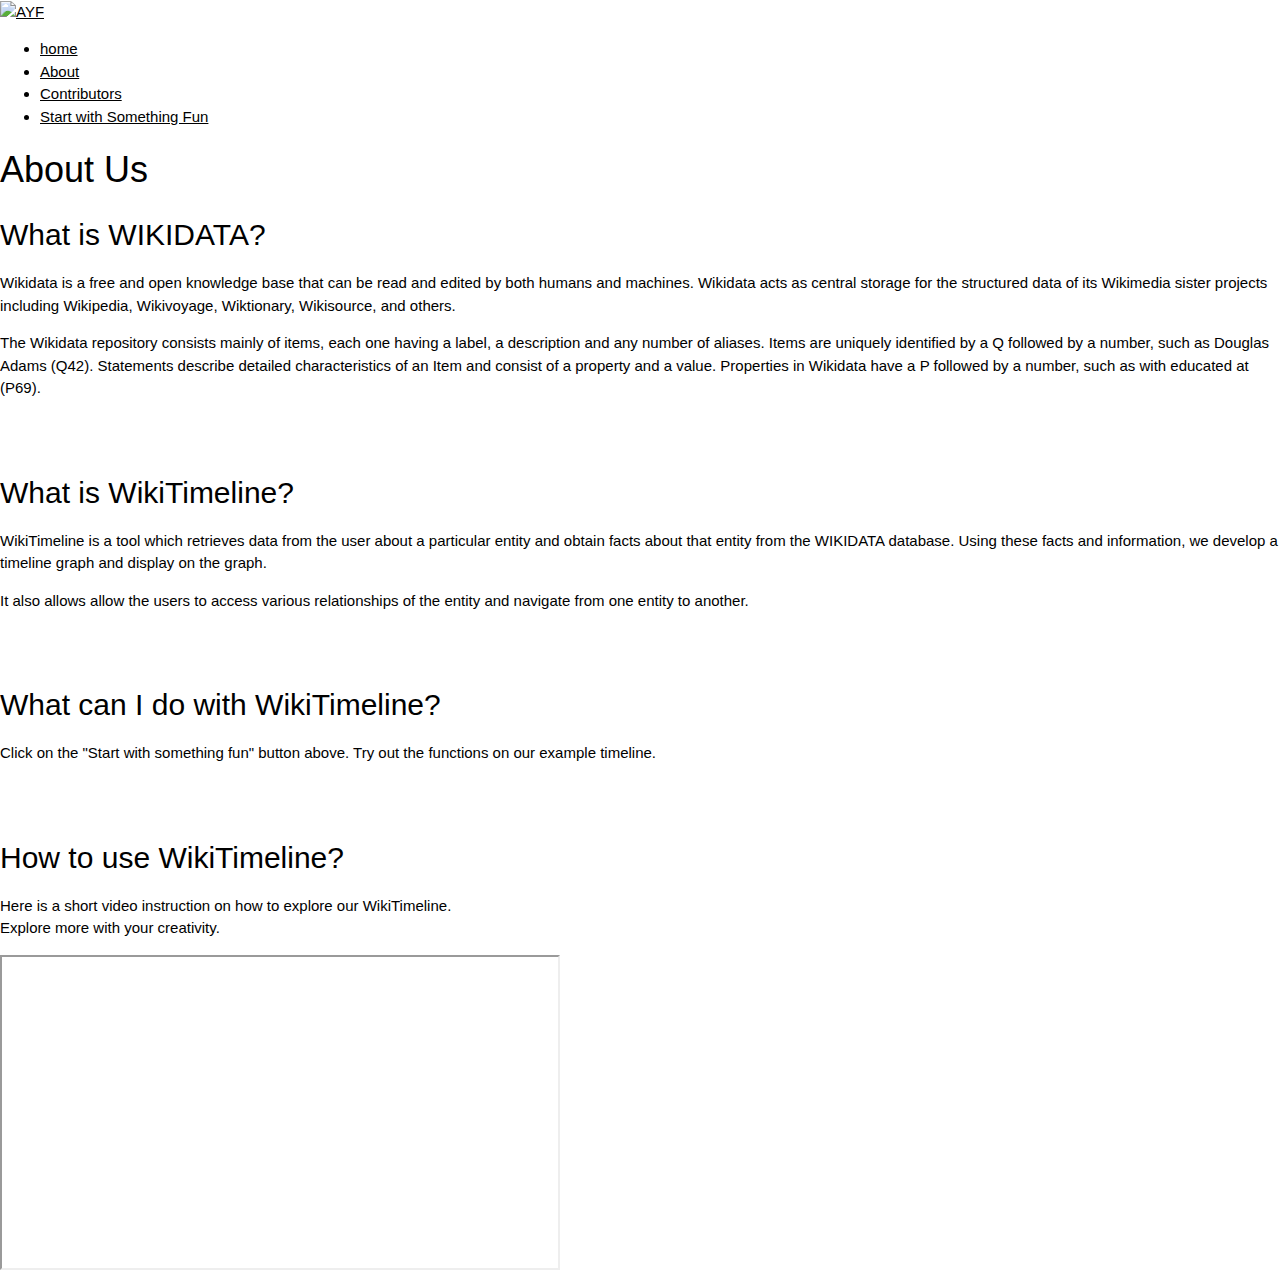
==== about.html @ a0a1fc1e "Add files via upload" ====
<!DOCTYPE html>
<html lang="en">

<head>
    <meta charset="UTF-8">
    <meta name="viewport" content="width=device-width, inital-scale=1.0">
    <title>WikiTimeline</title>
    <link rel="stylesheet" href="https://www.w3schools.com/w3css/4/w3.css">
    <link rel="stylesheet" href="style.css">
    <link rel="wikidata icon" href="pic/logo.png">
    <link rel="stylesheet" href="https://cdnjs.cloudflare.com/ajax/libs/font-awesome/4.7.0/css/font-awesome.min.css">
    <link href="https://cdn.jsdelivr.net/npm/bootstrap@5.0.0-beta3/dist/css/bootstrap.min.css" rel="stylesheet"
        integrity="sha384-eOJMYsd53ii+scO/bJGFsiCZc+5NDVN2yr8+0RDqr0Ql0h+rP48ckxlpbzKgwra6" crossorigin="anonymous">

        <link rel="stylesheet" href="css/font-awesome.min.css">
       <link rel="stylesheet" href="css/animate.css">
       <link rel="stylesheet" href="css/bootstrap.min.css">
       <link href="https://fonts.googleapis.com/css?family=Poppins:100,100i,200,200i,300,300i,400,400i,500,500i,600,600i,700,700i,800,800i,900,900i" rel="stylesheet">
       <link rel="stylesheet" href="css/stylesheet.css">   
</head>

<body>
    <header class="site-header site2-header site3-header header-default header-sticky animated">
		<div class="container-fluid">
			<div class="site2-header1">
				<div class="row">
					<div class="col-md-2 fix-logo">
						<div class="wrapper-logo">
							<a href="index.html" class="logo-default"><img src="pic/logo.png" height="64" alt="AYF"/></a>
						</div>
					</div>
          <div class="col-md-4 col-md-push-6 fix-social">						
      </div>
					<div class="col-md-6 col-md-pull-4 fix-menu">
						<div class="row">
							<nav class="main-menu">
				                <ul class="nav-bar">
				                    <li><a href="index.html">home</a>
				                    </li>
                            <li><a href="about.html">About</a>
				                    </li>
				                    <li><a href="contributor.html">Contributors</a>
				                    </li>
				                    <li><a href="something_fun.html">Start with Something Fun</a>
				                    </li>
				                </ul>
					        </nav>
						</div>
						
					</div>				
				</div>
			</div>
		</div>
	</header>
    <div class="page-heading">
        <h1 class="entry-title">About Us</h1>

        <ul class="entry-breadcrumb">
        </ul>
    </div>



    <div class="container">

        <div class="row">
            <div class="page1-who-we-are-text">

                <h2>What is WIKIDATA?</h2>
                <p>Wikidata is a free and open knowledge base that can be read and edited by both humans and machines.
                    Wikidata acts as central storage for the structured data of its Wikimedia sister projects including
                    Wikipedia, Wikivoyage, Wiktionary, Wikisource, and others.

                </p>

                <p>
                    The Wikidata repository consists mainly of items, each one having a label, a description and any
                    number
                    of aliases.
                    Items are uniquely identified by a Q followed by a number, such as Douglas Adams (Q42).

                    Statements describe detailed characteristics of an Item and consist of a property and a value.
                    Properties in Wikidata have a P followed by a number, such as with educated at (P69).

                </p>



                <br><br>
                <h2>What is WikiTimeline?</h2>
                <p>
                    WikiTimeline is a tool which retrieves data from the user about
                    a particular entity and obtain facts about that entity from the WIKIDATA database.
                    Using these facts and information, we develop a timeline graph and
                    display on the graph.
                </p>

                <p>
                    It also allows allow the users to access various relationships
                    of the entity and navigate from one entity to another.
                </p>


                <br><br>
                <h2>What can I do with WikiTimeline?</h2>
                <p>
                    Click on the "Start with something fun" button above. Try out the functions on
                    our example timeline.
                </p>

                <br><br>
                <h2>How to use WikiTimeline?</h2>
                <p>
                    Here is a short video instruction on how to explore our WikiTimeline.<br>
                    Explore more with your creativity.
                </p>

                <iframe class="PositionVideo" width="560" height="315" src="https://www.youtube.com/embed/3V5ErSckFNQ"
                    title="demo"
                    allow="accelerometer; autoplay; clipboard-write; encrypted-media; gyroscope; picture-in-picture"
                    allowfullscreen=""></iframe>
            </div>
        </div>
    </div>




    </div>

    <script src="assets/js/Nav.js"></script>
    <script src="assets/js/Search.js"></script>
    <script type="text/javascript" src="https://www.gstatic.com/charts/loader.js"></script>
    <script src="https://cdn.jsdelivr.net/npm/d3-sparql@2.0.0/build/d3-sparql.min.js"></script>
    <script src="https://d3js.org/d3.v5.min.js"></script>
    <script src="https://d3js.org/d3-collection.v1.min.js"></script>
    <script src="https://d3js.org/d3-dispatch.v1.min.js"></script>
    <script src="https://d3js.org/d3-request.v1.min.js"></script>

    <script src="https://cdn.jsdelivr.net/npm/bootstrap@5.0.0-beta3/dist/js/bootstrap.bundle.min.js"
        integrity="sha384-JEW9xMcG8R+pH31jmWH6WWP0WintQrMb4s7ZOdauHnUtxwoG2vI5DkLtS3qm9Ekf"
        crossorigin="anonymous"></script>

        <script type="text/javascript" src="assets/js/jquery-3.2.1.min.js"></script>

	<!-- Added by Tanmay  -->
    <script type="text/javascript" src="assets/js/bootstrap.min.js"></script>  
    <script type="text/javascript" src="assets/js/lightgallery.min.js"></script>
    <script type="text/javascript" src="assets/js/parallax.min.js"></script>
    <script type="text/javascript" src="assets/js/main.js"></script>   

      
</body>

</html>
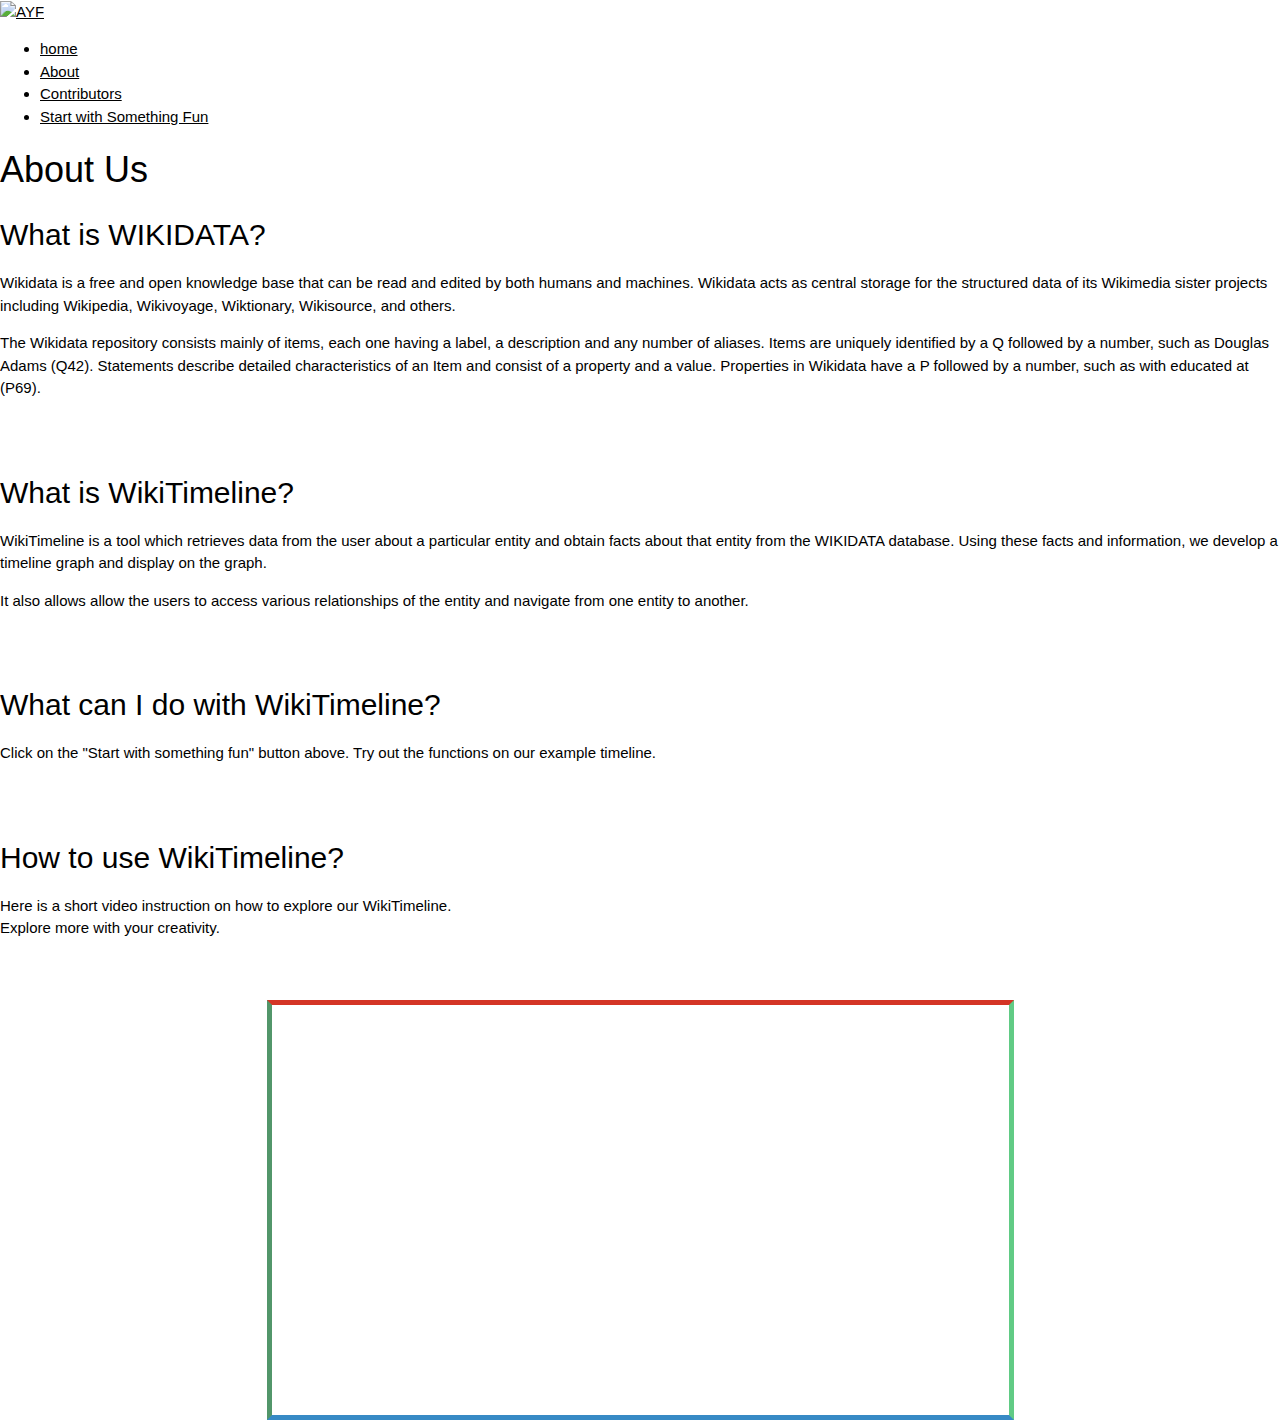
==== commit 5b0e640c: "update the layout and link of demo video" ====
--- a/about.html
+++ b/about.html
@@ -16,7 +16,7 @@
        <link rel="stylesheet" href="css/animate.css">
        <link rel="stylesheet" href="css/bootstrap.min.css">
        <link href="https://fonts.googleapis.com/css?family=Poppins:100,100i,200,200i,300,300i,400,400i,500,500i,600,600i,700,700i,800,800i,900,900i" rel="stylesheet">
-       <link rel="stylesheet" href="css/stylesheet.css">   
+       <link rel="stylesheet" href="css/stylesheet.css">
 </head>
 
 <body>
@@ -29,7 +29,7 @@
 							<a href="index.html" class="logo-default"><img src="pic/logo.png" height="64" alt="AYF"/></a>
 						</div>
 					</div>
-          <div class="col-md-4 col-md-push-6 fix-social">						
+          <div class="col-md-4 col-md-push-6 fix-social">
       </div>
 					<div class="col-md-6 col-md-pull-4 fix-menu">
 						<div class="row">
@@ -46,8 +46,8 @@
 				                </ul>
 					        </nav>
 						</div>
-						
-					</div>				
+
+					</div>
 				</div>
 			</div>
 		</div>
@@ -114,8 +114,8 @@
                     Here is a short video instruction on how to explore our WikiTimeline.<br>
                     Explore more with your creativity.
                 </p>
-
-                <iframe class="PositionVideo" width="560" height="315" src="https://www.youtube.com/embed/3V5ErSckFNQ"
+                <br><br>
+                <iframe class="PositionVideo" width="747" height="420" src="https://www.youtube.com/embed/zj1vGBFcCIE"
                     title="demo"
                     allow="accelerometer; autoplay; clipboard-write; encrypted-media; gyroscope; picture-in-picture"
                     allowfullscreen=""></iframe>
@@ -144,12 +144,12 @@
         <script type="text/javascript" src="assets/js/jquery-3.2.1.min.js"></script>
 
 	<!-- Added by Tanmay  -->
-    <script type="text/javascript" src="assets/js/bootstrap.min.js"></script>  
+    <script type="text/javascript" src="assets/js/bootstrap.min.js"></script>
     <script type="text/javascript" src="assets/js/lightgallery.min.js"></script>
     <script type="text/javascript" src="assets/js/parallax.min.js"></script>
-    <script type="text/javascript" src="assets/js/main.js"></script>   
+    <script type="text/javascript" src="assets/js/main.js"></script>
 
-      
+
 </body>
 
-</html>+</html>
--- a/style.css
+++ b/style.css
@@ -0,0 +1,138 @@
+
+  .center {
+    display: block;
+    margin-left: auto;
+    margin-right: auto;
+    width: 50%;
+  }
+  img {
+    width: 45%;
+  }
+
+  .wrap
+  {
+    padding: 15px;
+  }
+
+  .wikidata_logo_pos {
+    text-align: center;
+    background-size: contain;
+    background-position: 50% 0;
+    background-repeat: no-repeat;
+    height: 100px;
+  }
+
+  .w3-bar w3-border w3-light-grey a{
+    float: left;
+    display: block;
+    color: black;
+    text-align: center;
+    padding: 14px 16px;
+    text-decoration: none;
+    font-size: 17px;
+
+  }
+  .searchbar {
+    float: center;
+    width: auto;
+    height: auto;
+  }
+
+  .searchbar input[type=text] {
+    padding: 6px;
+    margin-top: 10%;
+    margin-left: 18%;
+    font-size: 17px;
+  }
+
+  .searchbar button {
+    padding: 6px 10px;
+    background: #ddd;
+    font-size: 17px;
+    border: none;
+    cursor: pointer;
+  }
+
+  .searchbar button:hover {
+    background: #ccc;
+  }
+
+
+  .PositionVideo{
+    display:block;
+    border: 5px solid;
+    border-color: #d43526 #61cb85 #378ac5 #52966a;
+    top: 0; right: 0; /* confuse it i guess */
+    bottom: 0; left: 0;
+    margin: auto;
+  }
+
+
+  .profile-container{
+    flex-flow: row wrap;
+    display:flex;
+    align-items: center;
+    justify-content: center;
+    width: 100vw;
+  }
+
+  .profile{
+    flex-basis: 30%;
+    padding: 3rem;
+    overflow: hidden;
+    align-items: center;
+    justify-content: center;
+    display: block;
+    text-align: center;
+    background-color: rgb(243, 242, 242);
+    margin: 5px;
+    border-radius: 5%;
+    min-height: 300px;
+    min-width: 200px;
+
+  }
+
+  .img{
+    border-radius: 0;
+    transition: 500ms;
+    border-radius: 5%;
+    display: inline-block;
+    overflow: hidden;
+    /* height: 200px;
+    width: 200px; */
+  }
+
+  .img:hover{
+    opacity: 80%;
+    transform: scale(1.1);
+  }
+
+  .profile-name{
+    color: #000830;
+    font-weight: bold;
+  }
+
+  .fun{
+    flex-basis: 40%;
+    padding: 2rem;
+    overflow: hidden;
+    align-items: center;
+    justify-content: center;
+    display: block;
+    text-align: center;
+  }
+  .fun-img{
+    border-radius: 0;
+    transition: 500ms;
+    border-radius: 5%;
+    display: inline-block;
+    overflow: hidden;
+    height: 300px;
+    width: 300px;
+    border: 1px solid rgb(14, 13, 13);
+  }
+
+  .fun-img:hover{
+    opacity: 80%;
+    transform: scale(1.1);
+  }
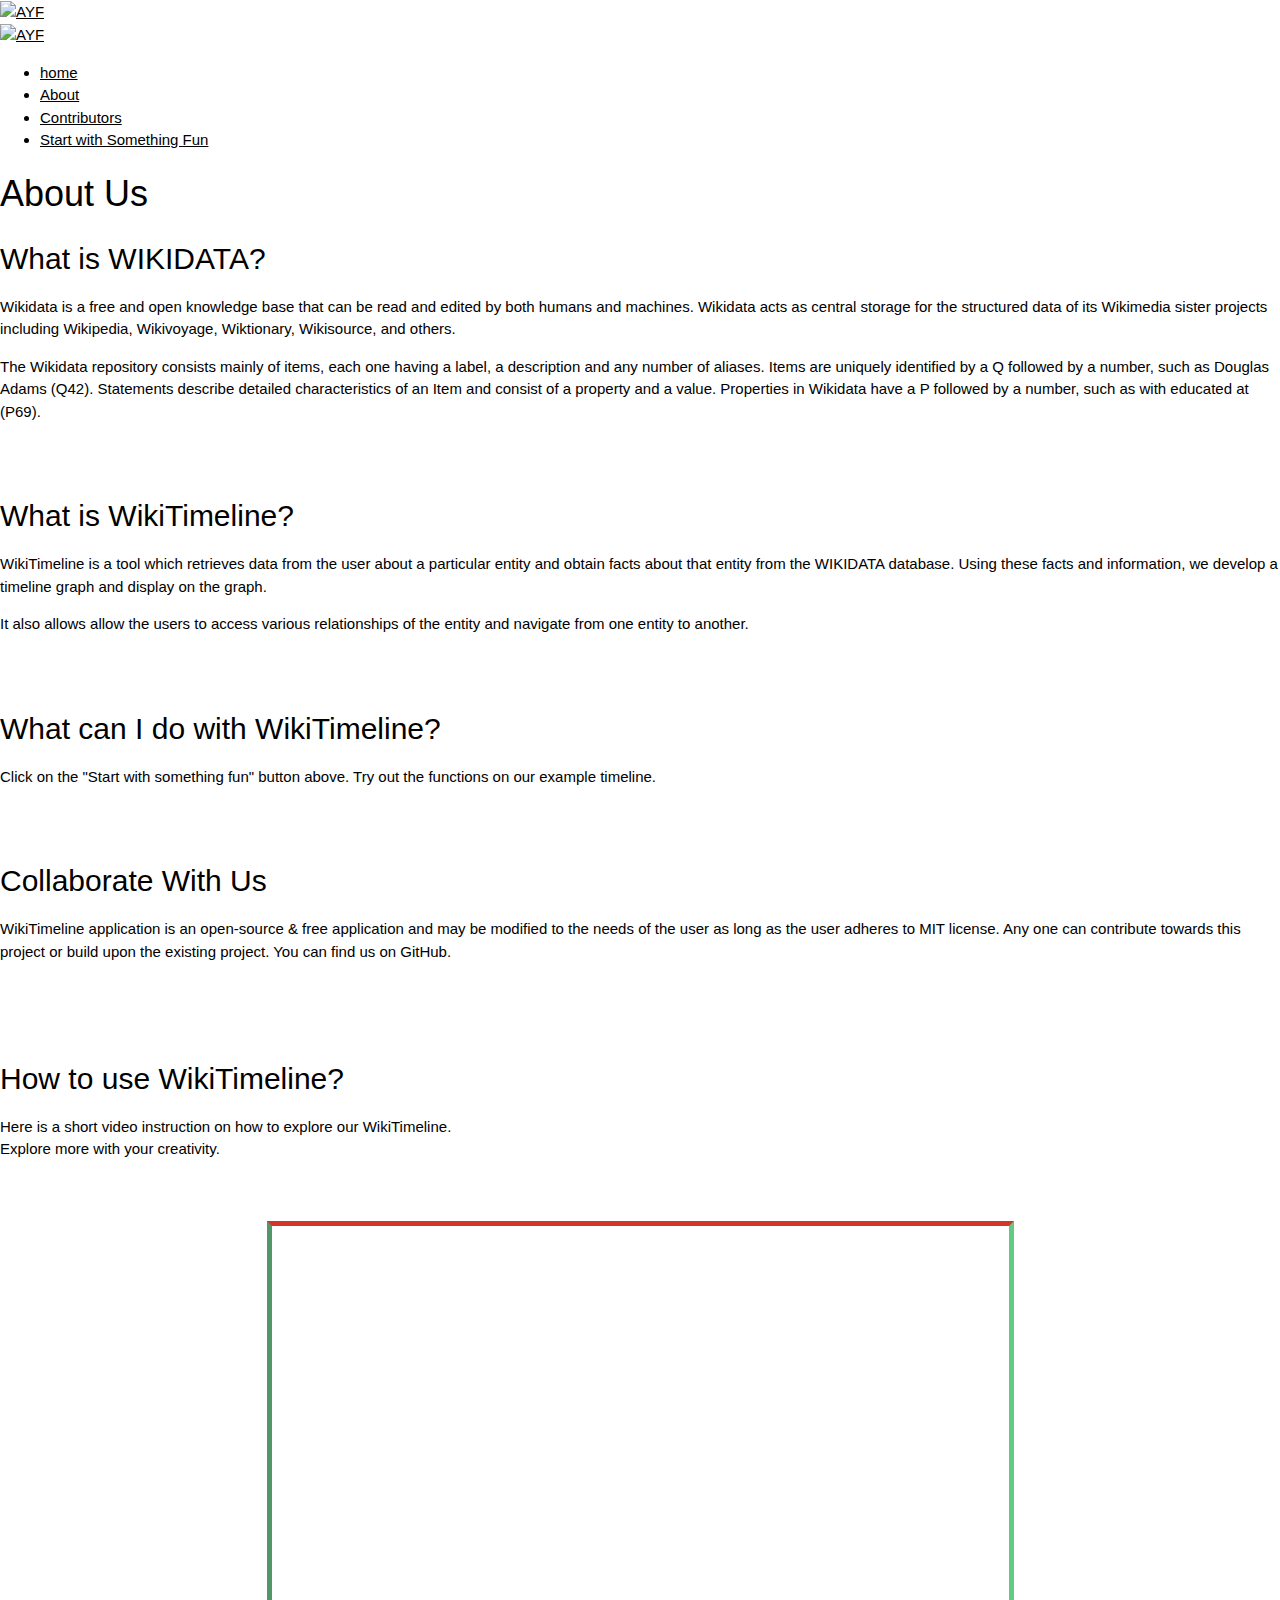
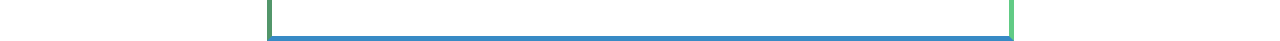
==== commit 408fb7db: "Update about.html" ====
--- a/about.html
+++ b/about.html
@@ -29,8 +29,12 @@
 							<a href="index.html" class="logo-default"><img src="pic/logo.png" height="64" alt="AYF"/></a>
 						</div>
 					</div>
-          <div class="col-md-4 col-md-push-6 fix-social">
-      </div>
+          
+        <div class="col-md-4 col-md-push-6 fix-social">                     
+                        
+                        <a href="https://github.com/wikitimeline/wikitimeline.github.io.git" class="buy-ticket"><img src="pic/GitHub-Logo.png" alt="AYF"/></a>
+                    </div>
+
 					<div class="col-md-6 col-md-pull-4 fix-menu">
 						<div class="row">
 							<nav class="main-menu">
@@ -109,6 +113,15 @@
                 </p>
 
                 <br><br>
+                <h2>Collaborate With Us</h2>
+                <p>
+                    WikiTimeline application is an open-source & free application and may be modified to the needs of the user as long as the user adheres to MIT license.
+                    Any one can contribute towards this project or build upon the existing project. You can find us on GitHub. 
+                </p>
+                <br>
+                
+
+                <br><br>
                 <h2>How to use WikiTimeline?</h2>
                 <p>
                     Here is a short video instruction on how to explore our WikiTimeline.<br>
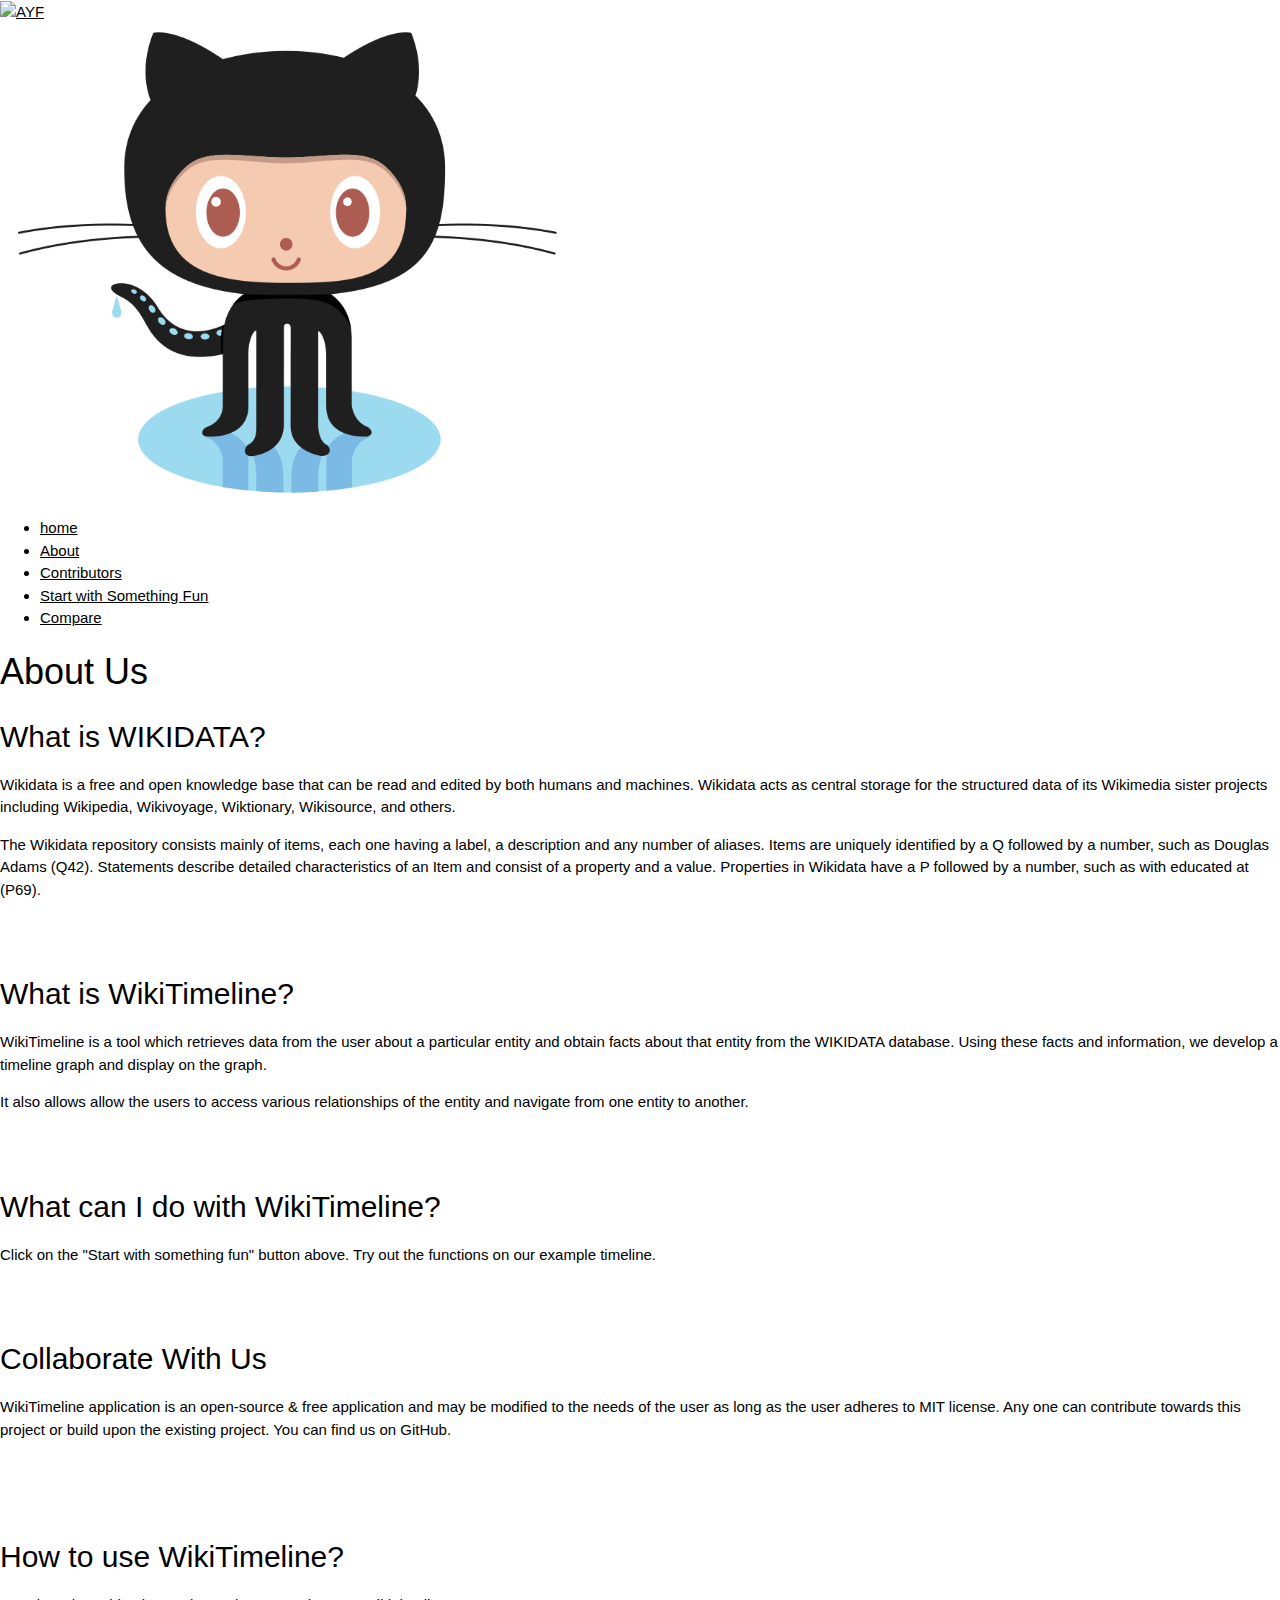
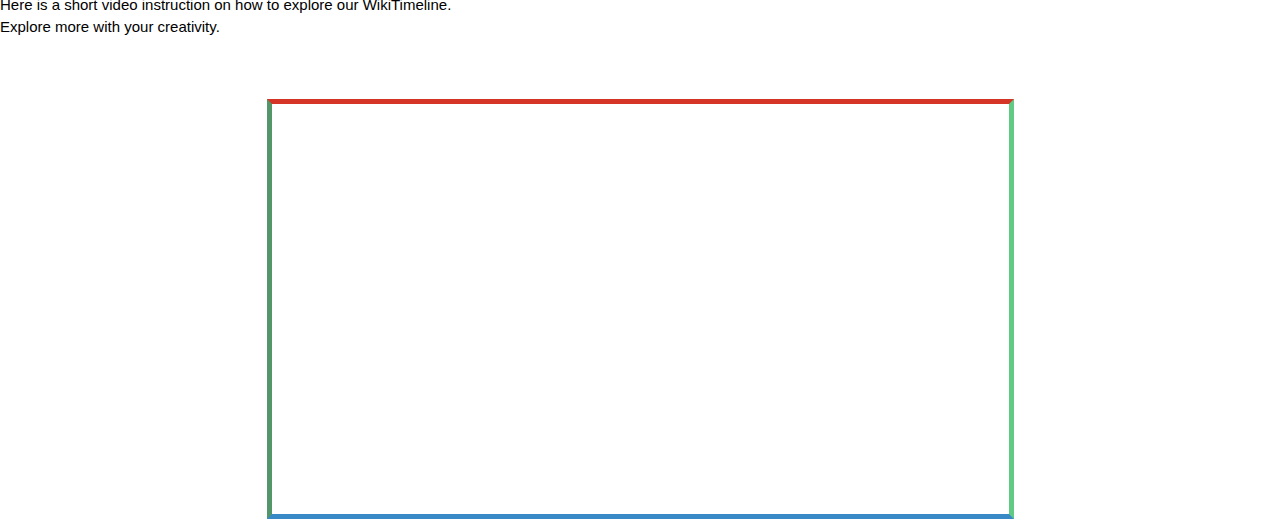
==== commit d46fd5a6: "update" ====
--- a/about.html
+++ b/about.html
@@ -47,6 +47,8 @@
 				                    </li>
 				                    <li><a href="something_fun.html">Start with Something Fun</a>
 				                    </li>
+                                    <li><a href="compare.html">Compare</a>
+                                    </li>
 				                </ul>
 					        </nav>
 						</div>
--- a/style.css
+++ b/style.css
@@ -40,23 +40,41 @@
 
   .searchbar input[type=text] {
     padding: 6px;
-    margin-top: 10%;
+    margin-top: 0%;
     margin-left: 18%;
     font-size: 17px;
   }
 
-  .searchbar button {
+  .searchbar-button {
+    height: 36px;
+    width: auto;
     padding: 6px 10px;
     background: #ddd;
     font-size: 17px;
     border: none;
     cursor: pointer;
+    border-radius: 10%;
+    border: 1px solid rgb(14, 13, 13); 
   }
 
-  .searchbar button:hover {
+  .searchbar-button:hover {
     background: #ccc;
   }
 
+  .compare-button {
+    height: 36px;
+    width: auto;
+    padding: 6px 10px;
+    background: #ddd;
+    font-size: 17px;
+    border: none;
+    cursor: pointer;
+    border-radius: 10%;
+    border: 1px solid rgb(14, 13, 13);
+  }
+  .compare-button:hover {
+    background: #ccc;
+  }
 
   .PositionVideo{
     display:block;
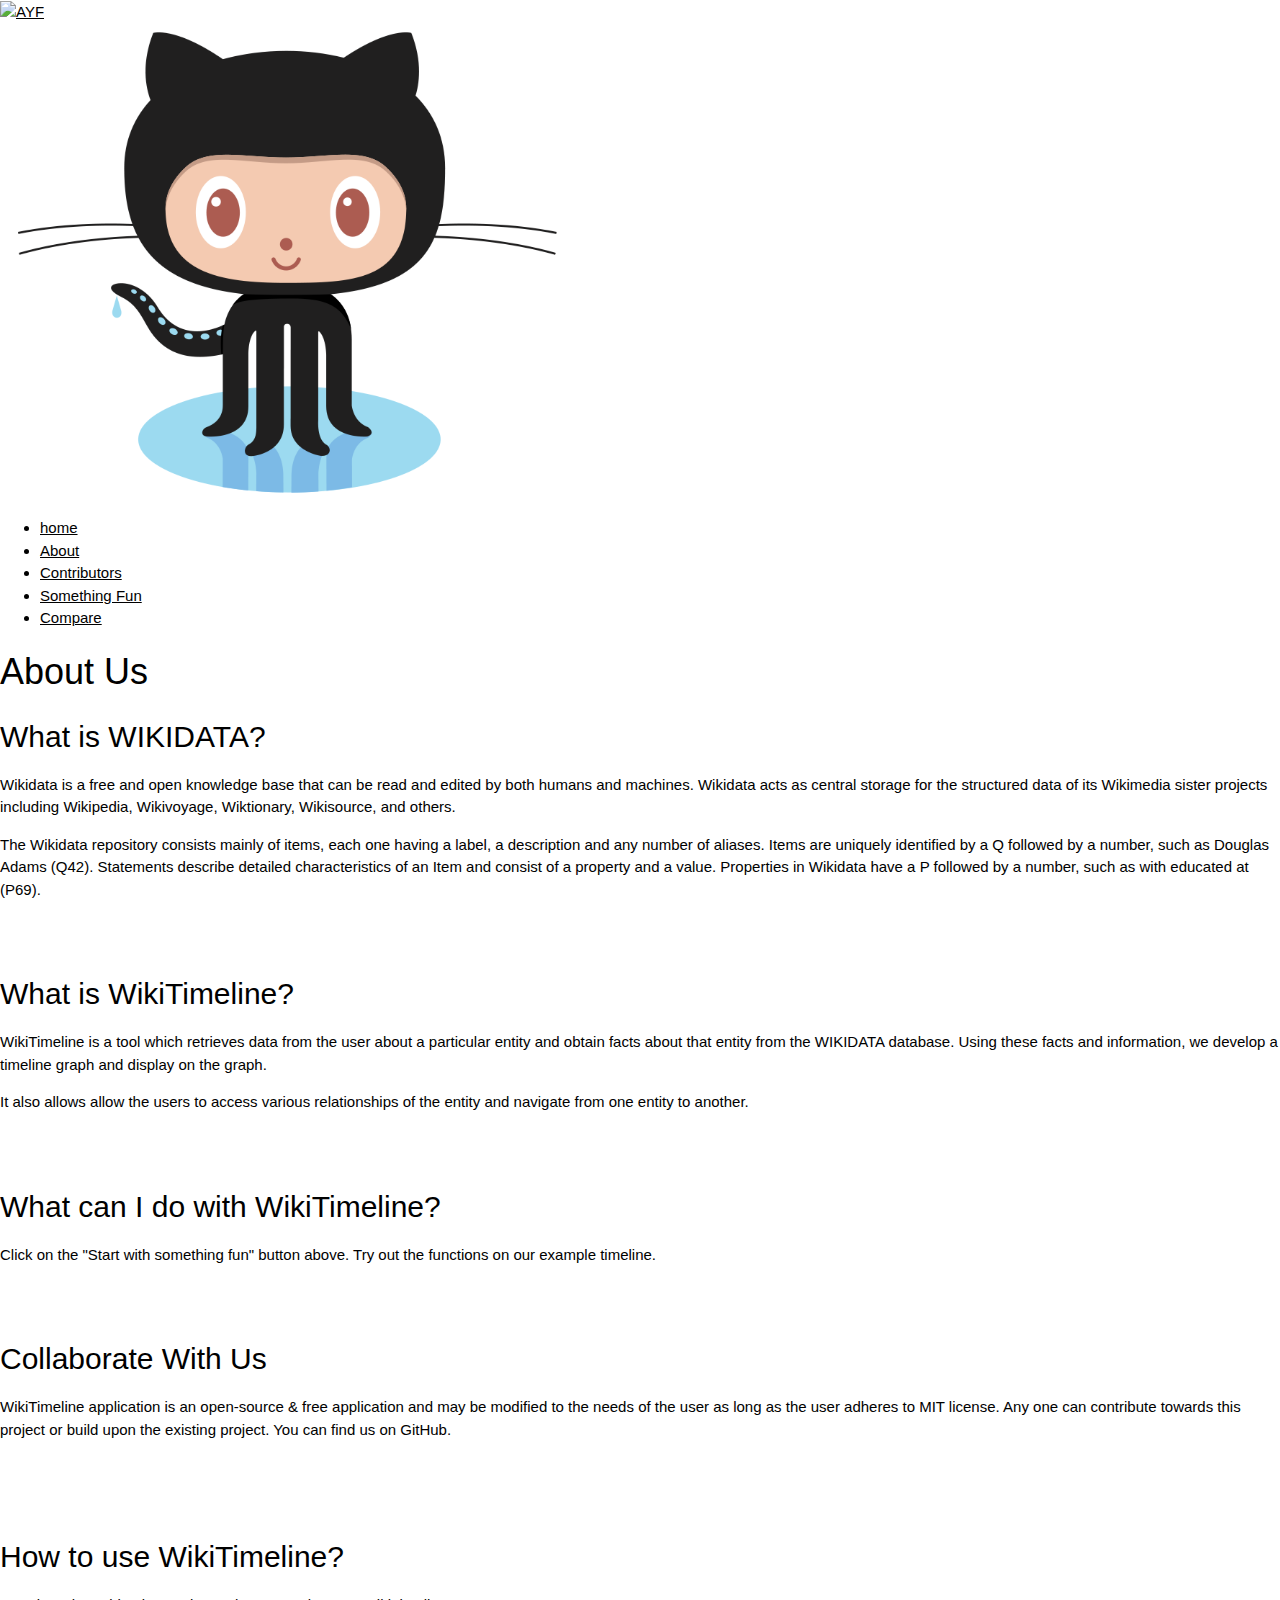
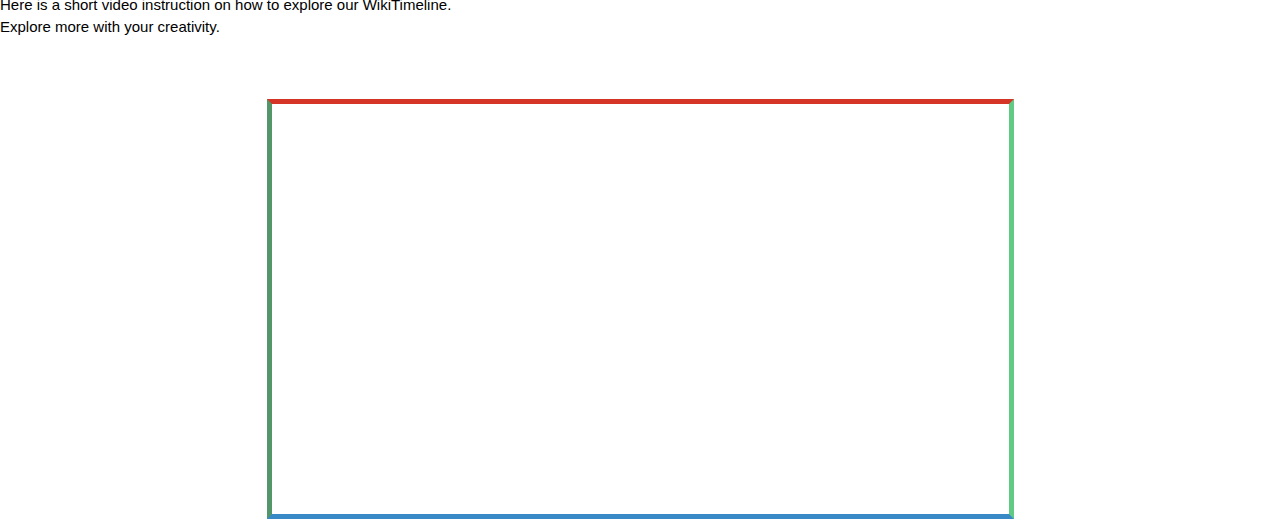
==== commit 7cd1e29d: "Changing Layout of Compare Button" ====
--- a/about.html
+++ b/about.html
@@ -40,15 +40,15 @@
 							<nav class="main-menu">
 				                <ul class="nav-bar">
 				                    <li><a href="index.html">home</a>
-				                    </li>
-                            <li><a href="about.html">About</a>
-				                    </li>
-				                    <li><a href="contributor.html">Contributors</a>
-				                    </li>
-				                    <li><a href="something_fun.html">Start with Something Fun</a>
-				                    </li>
-                                    <li><a href="compare.html">Compare</a>
-                                    </li>
+                </li>
+                <li><a href="about.html">About</a>
+                </li>
+                <li><a href="contributor.html">Contributors</a>
+                </li>
+                <li><a href="something_fun.html">Something Fun</a>
+                </li>
+                <li><a href="index.html">Compare</a>
+                </li>
 				                </ul>
 					        </nav>
 						</div>
